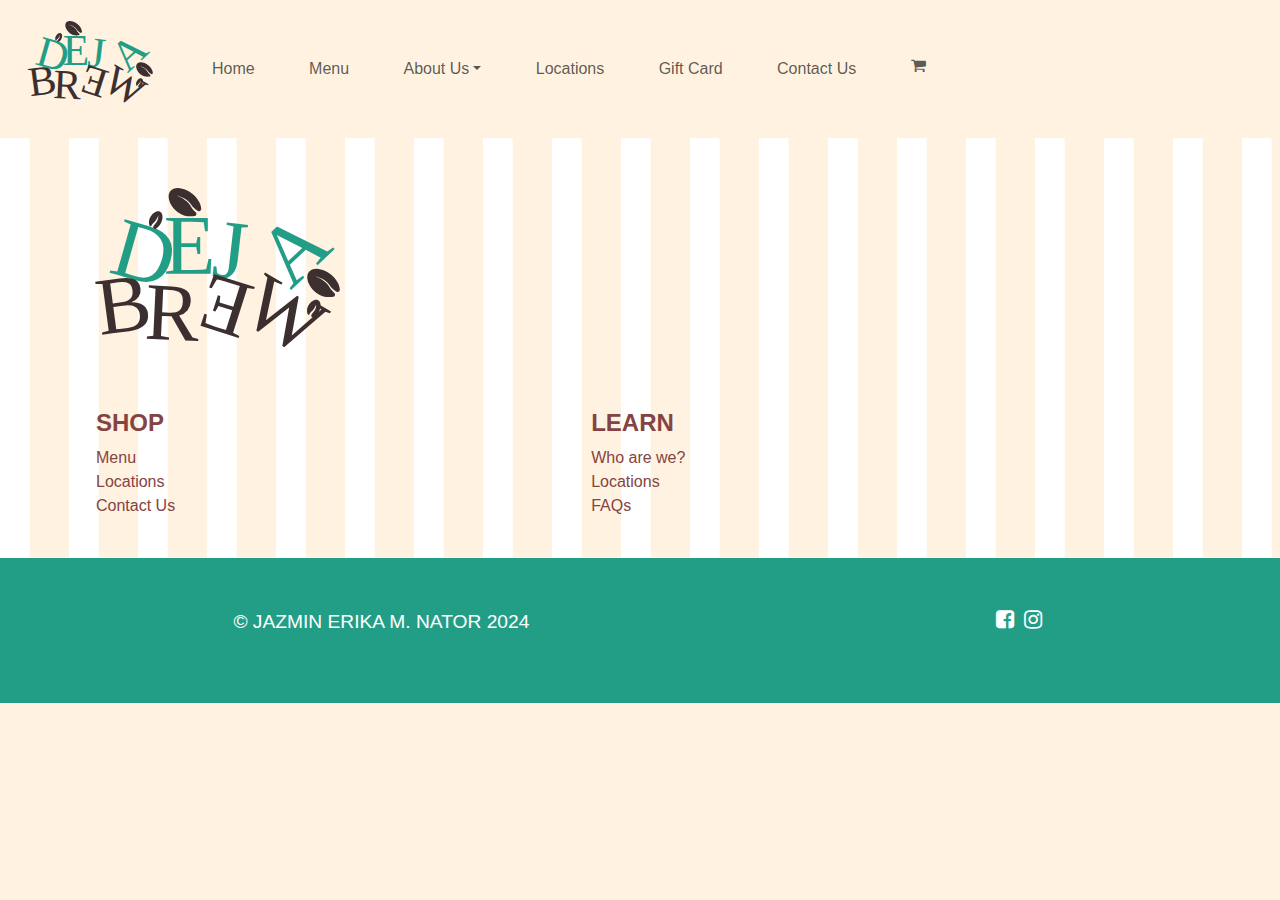
==== pages/cart.html @ 9db25663 "I think i just added nav and footer to all pages, also added 'Cart' page" ====
<!DOCTYPE html>
<html lang="en">
<head>
  <meta charset="UTF-8">
  <meta name="viewport" content="width=device-width, initial-scale=1.0">
  <title>Contact Deja Brew</title>
  <link rel="icon" href="../assets/icon.svg" type="image/svg">

    <!-- custom css -->
    <link rel="stylesheet" href="../css/style.css">
  
    <!-- font-awesome css -->
    <link rel="stylesheet" href="../assets/font-awesome-4.7.0/css/font-awesome.css">

    <!-- bootstrap -->
    <link rel="stylesheet" href="https://cdn.jsdelivr.net/npm/bootstrap@5.3.3/dist/css/bootstrap.min.css">
  
    <!-- fonts -->
    <link rel="preconnect" href="https://fonts.googleapis.com">
    <link rel="preconnect" href="https://fonts.gstatic.com" crossorigin>
    <link href="https://fonts.googleapis.com/css2?family=Roboto+Mono:ital,wght@0,100..700;1,100..700&display=swap" rel="stylesheet">
  
    <link href="https://fonts.cdnfonts.com/css/caraque-trial" rel="stylesheet">

</head>
<body>
  
   
  <!-- NAVBAR -->
  <nav class="navbar navbar-expand-lg">

    <div class="container-fluid">
      <a href="../index.html"><object class="logo" data="../assets/logo.svg"></object></a>
      
      <button class="navbar-toggler" type="button" data-bs-toggle="collapse" data-bs-target="#navbarText" aria-controls="navbarText" aria-expanded="false" aria-label="Toggle navigation">
        <span class="navbar-toggler-icon"></span>
      </button>

      <div class="collapse navbar-collapse" id="navbarText">
        
        <ul class="navbar-nav mb-2 mb-lg-0 me-auto">

          <li class="nav-item">
            <a class="nav-link" aria-current="page" href="../index.html">Home</a>
          </li>
          
          <li class="nav-item"><a class="nav-link" href="../pages/menu.html">Menu</a></li>

          <li class="nav-item btn-group">

            <a class="btn nav-link dropdown-toggle" href="#" data-bs-toggle="dropdown" aria-expanded="false">About Us</a>

            <ul class="dropdown-menu">
              <li><a href="../pages/who-are-we.html" class="dropdown-item nav-link" target="_blank">Who are we?</a></li>
              <li><a href="../pages/frequently-asked-questions.html" class="dropdown-item nav-link" target="_blank">FAQs</a></li>
            </ul>

          </li>
        
        

          <li class="nav-item"><a class="nav-link" href="../pages/locations.html">Locations</a></li>
          <li class="nav-item"><a class="nav-link" href="../pages/gift-card.html" target="_blank">Gift Card</a></li>
          <li class="nav-item"><a class="nav-link" href="../pages/contact-us.html">Contact Us</a></li>
          <li class="nav-item"><a class="nav-link fa fa-shopping-cart fa-2x" href="../pages/cart.html"><span class="nav-link">Cart</span></a></li>

        </ul>

      </div>


    </div>
  </nav>

  <!-- NAVBAR END -->




<!-- vertical stripe background -->
<section class="img-background">



  <!-- !!!!!! PAGE CONTENT !!!!!! -->
   
  <div class="insert-name page">


  </div>
  
  <!-- PAGE CONTENT END -->





   <!-- FOOTER -->
    
   <footer>
      
    <a href="#"><object class="" data="../assets/logo.svg"></object></a>

    <div class="footer-content">

      <ul>
        <h4>SHOP</h4>
        <li><a href="../pages/menu.html">Menu</a></li>
        <li><a href="./pages/locations.html">Locations</a></li>
        <li><a href="./pages/contact-us.html">Contact Us</a></li>
      </ul>

      <ul>
        <h4>LEARN</h4>
        <li><a href="../pages/who-are-we.html">Who are we?</a></li>
        <li><a href="../pages/locations.html">Locations</a></li>
        <li><a href="../pages/frequently-asked-questions.html">FAQs</a></li>
      </ul>

    </div>
    
    <section class="bottom">
      <p class="copyright">© JAZMIN ERIKA M. NATOR 2024</p>

      <div class="social-media">
        <a href=""><span class="fa fa-facebook-square fa-lg" alt="facebook link"></a>
        <a href=""><span class="fa fa-instagram fa-lg" alt="email link"></a>
      </div>
    </section>

  </footer>

  <!-- FOOTER END -->

</section>
<!-- vertical stripe background end -->




  <!-- JAVASCRIPT -->
  <script src="https://cdn.jsdelivr.net/npm/@popperjs/core@2.11.8/dist/umd/popper.min.js" integrity="sha384-I7E8VVD/ismYTF4hNIPjVp/Zjvgyol6VFvRkX/vR+Vc4jQkC+hVqc2pM8ODewa9r" crossorigin="anonymous"></script>
  <script src="https://cdn.jsdelivr.net/npm/bootstrap@5.3.3/dist/js/bootstrap.min.js" integrity="sha384-0pUGZvbkm6XF6gxjEnlmuGrJXVbNuzT9qBBavbLwCsOGabYfZo0T0to5eqruptLy" crossorigin="anonymous"></script>
  


</body>
</html>
---- css/style.css ----
/* stylesheet */


* {
  font-family: 'Consolas', sans-serif;
  color: #3C2F2F;
  margin: 0;
  padding: 0;
}

@font-face {
  font-family: 'Aurora';
  src: url(../assets/fonts/AURORA-Regular.ttf);
}

.btn-primary {
  color: #3C2F2F !important;
  background: #FFF2E1 !important;
  border-radius: 10em !important;
  border: 2px solid #3C2F2F !important;
  padding: .5em 4em !important;
  box-shadow: 0 0 0 0 #3C2F2F !important;
  font-family: 'Caraque Trial', sans-serif !important;
  transition: all 0.1s ease-in-out; 
}

.btn-primary:hover {
  transform: translateY(-4px) translateX(-2px);
  box-shadow: 2px 5px 0 0 #3C2F2F !important;
}

.btn-primary:active {
  transform: translateY(2px) translateX(1px);
  box-shadow: 0 0 0 0 #3C2F2F !important;
}

.sub-header {
  font-family: 'Caraque Trial', sans-serif;
  color: #854442 !important;
}

.heading {
  font-family: 'Aurora', sans-serif;
}

.reddish-text {
  color:#854442 !important;
}

body {
  background: #FFF2E1 !important;
}

.border-container {
  background: white;
  border: #3C2F2F solid 2px;
  border-radius: 2em;
  box-shadow: 8px 8px 0px #3C2F2F ;
  padding: 30px;
}

.disclaimer {
  font-size: small;
  color: #7b7b7b;
}

a.regular-link {
  color: #854442;
}

a.regular-link:hover {
  color: #239E86;
}

/* NAVBAR */
.navbar {
  background: #FFF2E1;
}

.navbar-nav{
  gap: 3vmax; 
}

.nav-link:hover {
  color:#239E86 !important; 
}

div.collapse.navbar-collapse {
  margin-right: 1vmax;
}

.logo {
  width: 10vmax;
  margin: 1vmax 4vmax 1vmax 1vmax;
}

span.nav-link {
  display: none;
}

@media screen and (max-width:991.5px) {
  
  .nav-item.btn-group {
    flex-direction: column;

    .btn.dropdown-toggle {
      text-align: left;
    }
  }

  ul.dropdown-menu {
    display: block;
    background: none;
    border: none;

    a {
      color: inherit;
      margin-left: 5px;
    }

    a:hover {
      background-color: none !important;
    }

  }

  span.nav-link {
    margin-left: 5px;
    display: inline;
  }

}

/* NAVBAR END */

/* MARQUEE */

.wrapper {
  padding: 20px 0 30px 0;
}

.marquee-text {
  overflow: clip;
}

.marquee-text-track {
  display: flex;
  gap: 4.8rem;
  animation: marquee-move-text 30s linear infinite;
  width: max-content;
  padding-left: 4.8rem;
}

.marquee-text-track p{
  text-transform: uppercase;
  font-family: 'Caraque Trial';
  color: #FFF2E1;
  font-size: 30px;
}

.marquee-image-track img{
  display: block;
  width: auto;
  height: 150px;
}

.marquee-image-track:hover, .marquee-text-track:hover{
  animation-play-state: paused;
}


.marquee-image-track {
  display: flex;
  gap: 4.8rem;
  animation: marquee-move-text 20s linear infinite;
  width: max-content;
  padding-left: 4.8rem;
}


.wavy {
  background: #239E86;

  --mask:
    radial-gradient(37.17px at 50% calc(100% - 52.5px),#000 99%,#0000 101%) calc(50% - 50px) 0/100px 100%,
    radial-gradient(37.17px at 50% calc(100% + 27.5px),#0000 99%,#000 101%) 50% calc(100% - 25px)/100px 100% repeat-x;
   -webkit-mask: var(--mask);
           mask: var(--mask);
}

.img-background {
  background-image: url("data:image/svg+xml,%3Csvg xmlns='http://www.w3.org/2000/svg' width='69' height='69' viewBox='0 0 100 100'%3E%3Cg stroke='%23CCC' stroke-width='0' %3E%3Crect fill='%23FFFFFF' x='-60' y='-60' width='103' height='240'/%3E%3C/g%3E%3C/svg%3E");
}

@keyframes marquee-move-text {
  to {
    transform: translateX(-50%);
  }
  
}


/* MARQUEE END */


/* HEADLINE */

.headline-container {
  display: flex;
  justify-content: center;
  align-items: center;

  h1 {
    font-size: 70px;
  }
}

.headline-container img {
  display: block;
  width: 30%;
  transition: transform .7s ease-in-out;
}

.headline-container img:hover {
  transform: rotate(-35deg) scale(1.1);
}

/* HEADLINE END */


/* MENU */

section.menu {
  background: #239E86;
  --mask:
    radial-gradient(37.17px at 50% 52.5px,#000 99%,#0000 101%) calc(50% - 50px) 0/100px 51% repeat-x,
    radial-gradient(37.17px at 50% -27.5px,#0000 99%,#000 101%) 50% 25px/100px calc(51% - 25px) repeat-x,
    radial-gradient(37.17px at 50% calc(100% - 52.5px),#000 99%,#0000 101%) calc(50% - 50px) 100%/100px 51% repeat-x,
    radial-gradient(37.17px at 50% calc(100% + 27.5px),#0000 99%,#000 101%) 50% calc(100% - 25px)/100px calc(51% - 25px) repeat-x;
  -webkit-mask: var(--mask);
          mask: var(--mask);
}

div.menu {
  padding: 100px 0;
}

.menu {

  /* hr {
    max-width: 100px;
    margin: 0 auto;
    border: #FFF2E1 solid 2px;
  } */

  h3 {
    text-align: center;
    font-size: 5vmax;
    color: #FFF2E1;
  }

  .row {

    gap: 2rem;

    .card {
      border: #3C2F2F solid 2px;
      border-radius: 2em;
      max-width: 50vmax;
      transition: all 0.1s ease-in-out;
    }

    .card:hover{
      transform: translateY(-4px) translateX(-2px);
      box-shadow: 8px 8px #3C2F2F;
      
    }

    img.card-img-top{
      width: 50%;
      height: auto;
      margin-top: 50px;
    }
  
    p.card-text {
      text-align: justify;
    }

    span.price {
      text-transform: uppercase;
      font-weight: bold;
      color: #854442;
    }

    .btn-primary {
      padding: 2% 10% !important;
      background: #854442 !important;
      color: #FFF2E1 !important;
    }

    button {
      display: block !important;
    }

    .buttons {
      display: flex;
      justify-content: center;
      gap: 5%;
    }

    .btn-group {
      border: #7b7b7b solid thin;

      .btn {  
        color: #3C2F2F;
      }

      .plus, .minus {
        color: #7b7b7b !important;
      }

      .btn.btn-arith:hover {
        background: #dadada;
      }

      .quant:hover {
        cursor: text;
      }

    }



  }
}

/* ABOUT US */

div.about-us.landing-page {
  display: flex;
  flex-direction: row;
  justify-content: space-between;
  max-width: 82%;
  margin: 20px auto;
  border-radius: 2em !important;
  border: #3C2F2F solid 2px;
  box-shadow: none;
  gap: 2%;
  transition: all 0.1s ease-in-out;

  img.border-container {
    padding: 0;
    object-fit: cover;
    max-width: 40%;
    box-shadow: none;
    border-radius: 1em;
  }
  

  div.collapsable {

    /* border: red solid thin; */
    margin: 20px 20px 20px 0px;

    h3 {
      text-align: center;
    }

    p {
      text-align: justify;
    }

    section {
      display: flex;
      border-bottom: #acacac solid 2px;
      margin-top: 20px; 
      justify-content: space-between;
    }

    a {
      text-decoration: none;

    }

    div.card {
      border: none !important;
    }

    section.collapsable {
      /* border: red solid thin; */
      margin-bottom: 0;
    }

    div.see-our-menu {
      border-top: #acacac solid 2px;
      border-bottom: #acacac solid 2px;
      display: flex;
      justify-content: center;
      margin-bottom: 30px;
    }

    a.see-our-menu {
      /* border: red solid thin; */
      text-align: center;
      font-size: larger;
      color: #239E86;
      font-weight: 500;
      transition: all 0.1s ease-in-out;
    }

    a.see-our-menu:hover {
      text-decoration: underline;
      margin-right: 5px;
    }
    
  } 

  .location {
    font-weight: bolder;
  }

}

div.about-us.landing-page:hover{
  transform: translateY(-4px) translateX(-2px);
  box-shadow: 8px 8px #3C2F2F;
}

.arrow { /* rotating dropdown arrow :3 */
  transition: 0.5s;
}

  .arrow:not(.collapsed) {
    transform: rotate(180deg);
  }

  .arrow:is(.collapsed) {
    transform: rotate(0deg);
  }

/* ABOUT US END*/

/* MENU END */

/* FOOTER */

footer {

  object {
    margin-top: 50px;
    margin-left: 7%;
    max-width: 250px;
  }

  li {
    list-style-type: none;
  }

  div.footer-content {

    display: flex;
    gap:20%;
    

    h4 {
      font-weight: bolder;
    }

    a {
      font-size: medium;
      text-decoration: none;
    }
    
    h4, a {
      color:#854442;
    }

    a:hover{
      text-decoration: underline;
      transition: text-decoration 0.3s ease-in-out;
    }

    ul {
      margin: 40px 5%;
    }
  }

  .bottom {
    
    padding: 50px 0;
    display: flex;
    justify-content: space-around;
    background: #239E86;
    
    p {
      color: white;
      font-size: larger;
    }

    a span{
      color: white;
      margin-right: 5px;
    }

  }
}
/* FOOTER END */

@media screen and (max-width: 1200px) {
  .headline-container {
    
    img {
      display: none;
    }

    .headline {

      h1 {
        font-size: 50px;
        text-align: center;
        margin: 10% 5% 0 5%;
      }

      p {
        font-size: medium;
        margin: 5% 10%;
        text-align: justify;
      }

      a {
        display: block;
        max-width: 50%;
        margin: 0 auto;
      }

      h1, p{
        transition: all 0.3s ease-in-out;
      }
    }

  }
}

@media screen and (max-width: 800px) { /* for phones and below*/

  div.about-us.landing-page {
    flex-direction: column;
    transition: all 0.3s ease-in-out;

    img.border-container {
      max-width: 100%;
      margin-bottom: 5%;
      transition: all 0.3s ease-in-out;
    }

    div.collapsable {
      margin: 0 2% 5% 2%;
      /* border: red solid thin; */
      transition: all 0.3s ease-in-out;

      p {
        span {
          display: none;
          transition: all 0.3s ease-in-out;
        }
      }

    }

    
  }
}

/* FOR ALL PAGES */
.page {

  h1.heading.wavy {
    text-align: center;
    color:#FFF2E1;
    font-size: 3vmax;
    padding: 50px 0 80px 0;
  }

  .border-container{
    margin: 50px auto;
    max-width: 50%;
  }

  @media screen and (max-width: 1200px) {
    
    .border-container, div.contact-info {
      max-width: 80%;
      transition: all 0.3s ease-in-out;
    }

    div.contact-info {
      /* border: red solid thin; */
      max-width: 100% !important;
      flex-direction: column;

      ul {
        padding-top: 0;
      }
    }
    
  }

  @media screen and (max-width: 800px) {
    .border-container, div.contact-info {
      max-width: 90%;
      transition: all 0.3s ease-in-out;
    }
  }

}

/* !!!! FAQs PAGE !!!! */

div.FAQs {


  p {
    text-align: justify;
  }


  div.border-container {
    
    h3 {
      text-align: center;
      margin: 30px 0;
    }
    
    div.contact-info {
      display: flex;
      justify-content: space-between;
      max-width: 70%;
      margin: 0 auto 30px auto;
      /* border: red solid thin; */      
    }

    ul {
      padding: 0;
    }

    li {
      /* border: red solid thin; */
      list-style-type: none;

      a {
        text-decoration: none;
        color: #3C2F2F;
      }

      span.social-media {
        font-family: 'Consolas', sans-serif;
        margin-left: 8px;
      }

      a:hover {
        text-decoration: underline;
      }

    }
  }
  
}

/* !!!! LOCATIONS PAGE !!!! */

.locations.page {

  .border-container {
    max-width: 80%;
  }

  div.border-container {
    display: flex;
    flex-direction: row;
    gap: 2%;
  }

  img.border-container {
    border-radius: 1em;
    max-width: 30%;
    max-height: auto;
    padding: 0;
    margin: 0;
  }

  .container-content {

    img {
      margin-right: 5px;
    }
  }

}
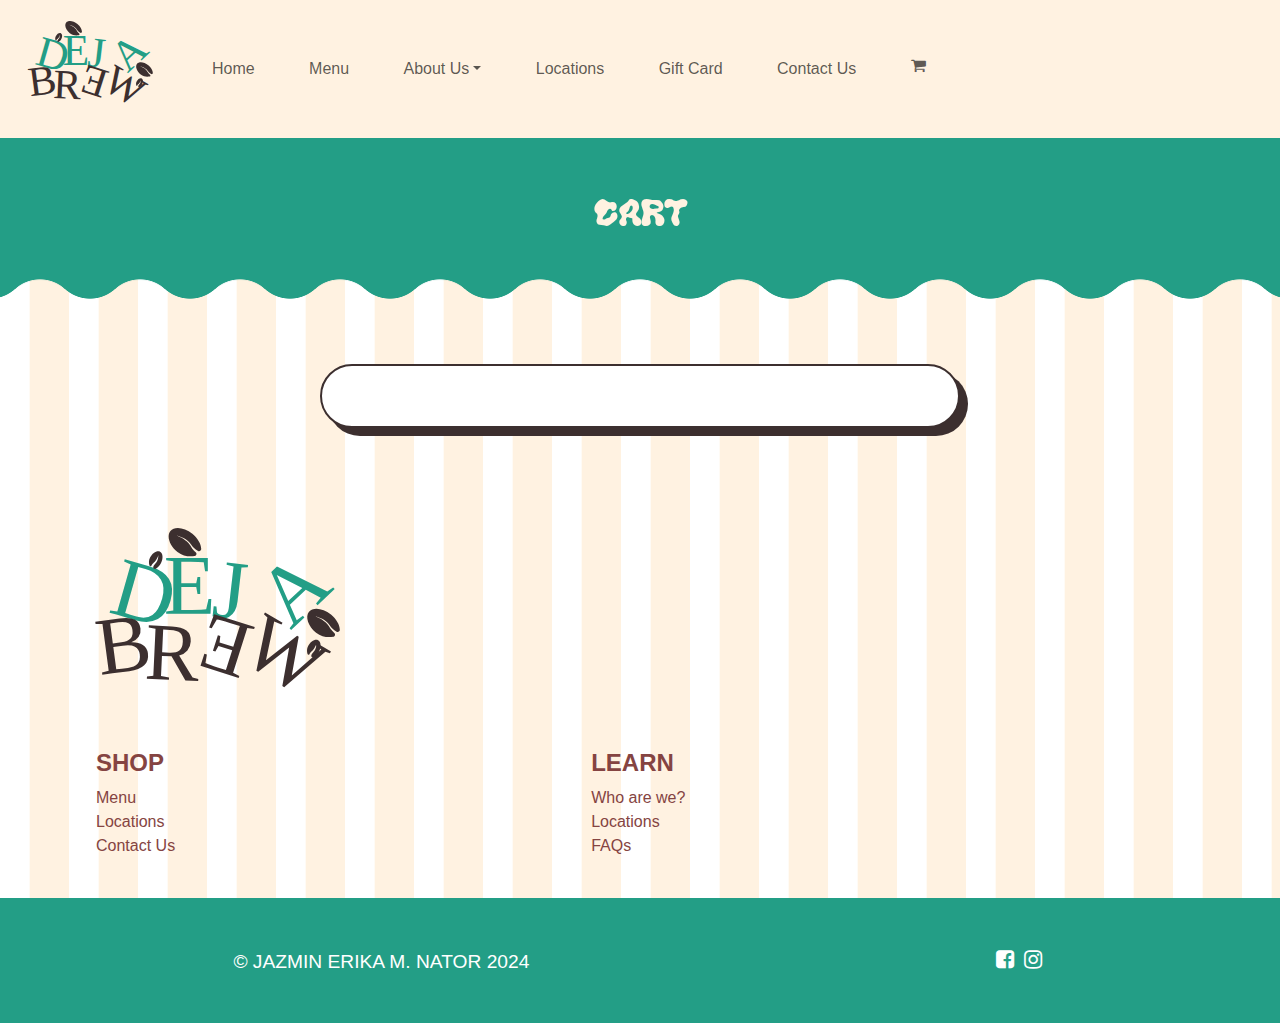
==== commit 5dcf7eba: "Better mobile responsiveness and got rid of weird white space at the bottom of the footer in some pa" ====
--- a/pages/cart.html
+++ b/pages/cart.html
@@ -3,7 +3,7 @@
 <head>
   <meta charset="UTF-8">
   <meta name="viewport" content="width=device-width, initial-scale=1.0">
-  <title>Contact Deja Brew</title>
+  <title>Cart</title>
   <link rel="icon" href="../assets/icon.svg" type="image/svg">
 
     <!-- custom css -->
@@ -75,25 +75,21 @@
   <!-- NAVBAR END -->
 
 
-
-
-<!-- vertical stripe background -->
 <section class="img-background">
 
+  <!-- PAGE CONTENT-->
+   
+  <div class="cart page">
 
+    <h1 class="heading wavy">Cart</h1>
+    
+    <div class="border-container">
 
-  <!-- !!!!!! PAGE CONTENT !!!!!! -->
-   
-  <div class="insert-name page">
-
+    </div>
 
   </div>
   
   <!-- PAGE CONTENT END -->
-
-
-
-
 
    <!-- FOOTER -->
     
@@ -133,16 +129,10 @@
   <!-- FOOTER END -->
 
 </section>
-<!-- vertical stripe background end -->
-
-
-
 
   <!-- JAVASCRIPT -->
   <script src="https://cdn.jsdelivr.net/npm/@popperjs/core@2.11.8/dist/umd/popper.min.js" integrity="sha384-I7E8VVD/ismYTF4hNIPjVp/Zjvgyol6VFvRkX/vR+Vc4jQkC+hVqc2pM8ODewa9r" crossorigin="anonymous"></script>
   <script src="https://cdn.jsdelivr.net/npm/bootstrap@5.3.3/dist/js/bootstrap.min.js" integrity="sha384-0pUGZvbkm6XF6gxjEnlmuGrJXVbNuzT9qBBavbLwCsOGabYfZo0T0to5eqruptLy" crossorigin="anonymous"></script>
   
-
-
 </body>
 </html>--- a/css/style.css
+++ b/css/style.css
@@ -242,7 +242,7 @@
 }
 
 div.menu {
-  padding: 100px 0;
+  padding: 200px 0;
 }
 
 .menu {
@@ -256,7 +256,7 @@
   h3 {
     text-align: center;
     font-size: 5vmax;
-    color: #FFF2E1;
+    color: white;
   }
 
   .row {
@@ -266,7 +266,7 @@
     .card {
       border: #3C2F2F solid 2px;
       border-radius: 2em;
-      max-width: 50vmax;
+      max-width: 82%;
       transition: all 0.1s ease-in-out;
     }
 
@@ -341,7 +341,7 @@
   flex-direction: row;
   justify-content: space-between;
   max-width: 82%;
-  margin: 20px auto;
+  margin: 0 auto 10% auto;
   border-radius: 2em !important;
   border: #3C2F2F solid 2px;
   box-shadow: none;
@@ -487,7 +487,7 @@
 
   .bottom {
     
-    padding: 50px 0;
+    padding: 50px 0 30px 0;
     display: flex;
     justify-content: space-around;
     background: #239E86;
@@ -569,6 +569,29 @@
 
     
   }
+  
+  footer div.footer-content {
+    ul {
+      margin: 50px 0;
+      transition: all 0.3s ease-in-out;
+    }
+  }
+
+  footer .bottom {
+
+    transition: all 0.3s ease-in-out;
+
+    p {
+      font-size: smaller;
+      transition: all 0.3s ease-in-out;
+    }
+
+    a span {
+      font-size: small;
+      transition: all 0.3s ease-in-out;
+    }
+  }
+
 }
 
 /* FOR ALL PAGES */
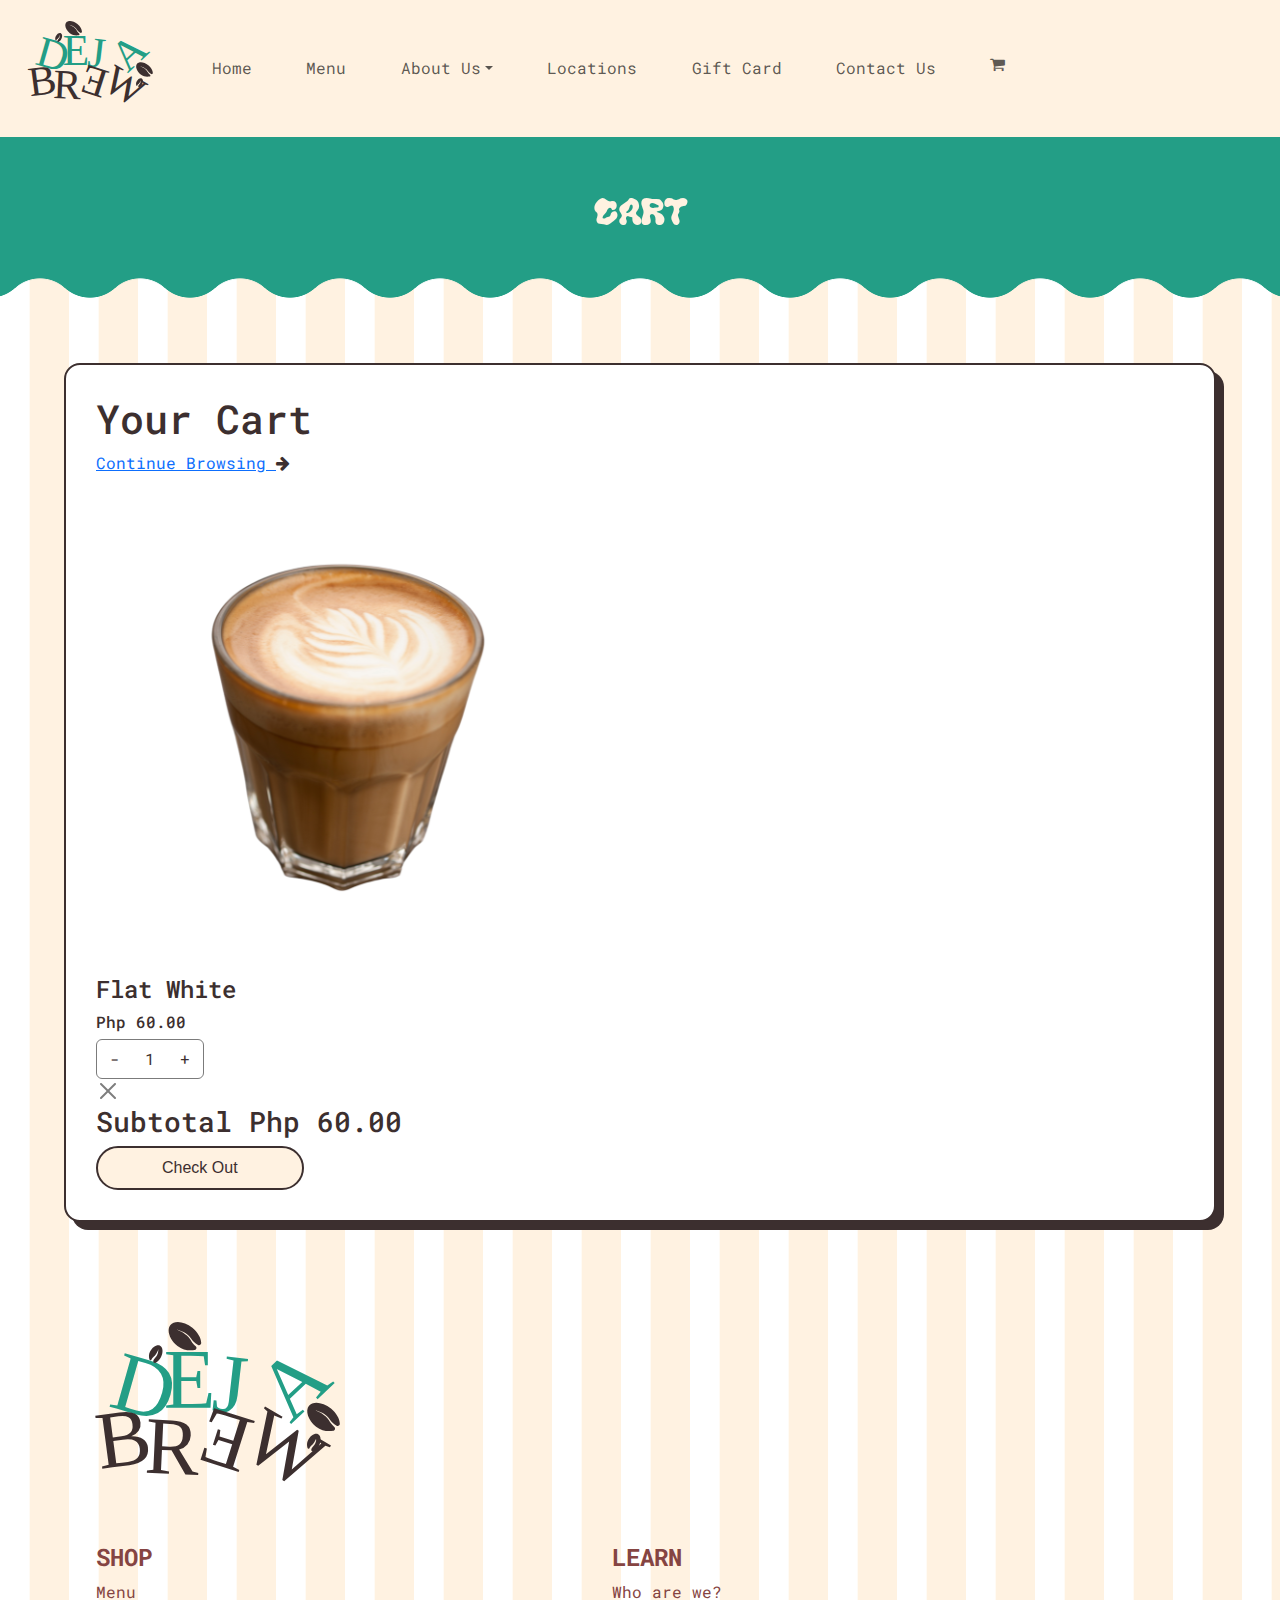
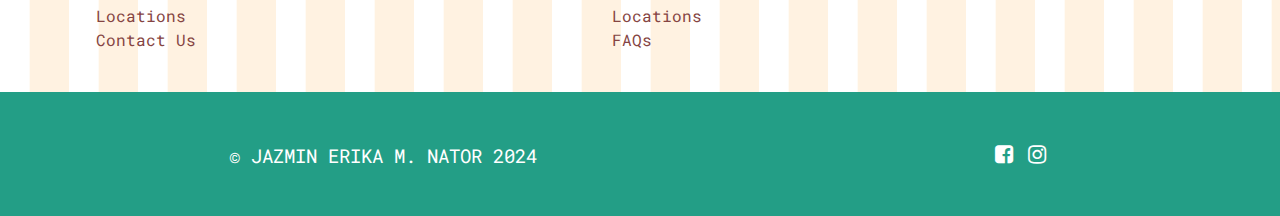
==== commit a36a9066: "Basic cart page layout (no css)" ====
--- a/pages/cart.html
+++ b/pages/cart.html
@@ -51,8 +51,8 @@
             <a class="btn nav-link dropdown-toggle" href="#" data-bs-toggle="dropdown" aria-expanded="false">About Us</a>
 
             <ul class="dropdown-menu">
-              <li><a href="../pages/who-are-we.html" class="dropdown-item nav-link" target="_blank">Who are we?</a></li>
-              <li><a href="../pages/frequently-asked-questions.html" class="dropdown-item nav-link" target="_blank">FAQs</a></li>
+              <li><a href="../pages/who-are-we.html" class="dropdown-item nav-link">Who are we?</a></li>
+              <li><a href="../pages/frequently-asked-questions.html" class="dropdown-item nav-link">FAQs</a></li>
             </ul>
 
           </li>
@@ -60,7 +60,7 @@
         
 
           <li class="nav-item"><a class="nav-link" href="../pages/locations.html">Locations</a></li>
-          <li class="nav-item"><a class="nav-link" href="../pages/gift-card.html" target="_blank">Gift Card</a></li>
+          <li class="nav-item"><a class="nav-link" href="../pages/gift-card.html">Gift Card</a></li>
           <li class="nav-item"><a class="nav-link" href="../pages/contact-us.html">Contact Us</a></li>
           <li class="nav-item"><a class="nav-link fa fa-shopping-cart fa-2x" href="../pages/cart.html"><span class="nav-link">Cart</span></a></li>
 
@@ -84,6 +84,48 @@
     <h1 class="heading wavy">Cart</h1>
     
     <div class="border-container">
+
+      <div class="top">
+        <h1>Your Cart</h1>
+        <a href="../pages/menu.html">Continue Browsing <span class="fa fa-arrow-right"></span></a>
+      </div>
+
+      <main class="content">
+
+
+        <section class="products">
+
+          <div class="product-preview">
+
+            <img src="../assets/menu-items/Flat white.png" alt="">
+
+            <div class="info">
+              <h4 class="product-name">Flat White</h4>
+              <h6 class="product-price">Php 60.00</h6>
+              
+              <div class="btn-group arith" role="group" aria-label="Add product">
+                <button type="button" class="btn btn-arith"> - </button>
+                <button type="button" class="btn btn-arith quant"> 1 </button>
+                <button type="button" class="btn btn-arith"> + </button>
+              </div>
+
+            </div>
+
+            <button type="button" class="btn-close" data-bs-dismiss="modal" aria-label="Close"></button>
+            
+          </div>
+          
+        </section>
+
+
+
+        <div class="check-out">
+
+          <h3 class="subtotal"><span class="smaller-text">Subtotal</span> <span class="subtotal">Php 60.00</span></h3>
+          <a href="#" class="btn btn-primary">Check Out</a>
+        </div>
+
+      </main>
 
     </div>
 
--- a/css/style.css
+++ b/css/style.css
@@ -2,7 +2,7 @@
 
 
 * {
-  font-family: 'Consolas', sans-serif;
+  font-family: 'Roboto mono', sans-serif;
   color: #3C2F2F;
   margin: 0;
   padding: 0;
@@ -72,11 +72,36 @@
   color: #239E86;
 }
 
+.btn-group.arith {
+  border: #7b7b7b solid thin;
+
+  .btn {  
+    color: #3C2F2F;
+  }
+
+  .plus, .minus {
+    color: #7b7b7b !important;
+  }
+
+  .btn.btn-arith:hover {
+    background: #dadada;
+  }
+
+  .quant:hover {
+    cursor: text;
+  }
+
+}
+
 /* NAVBAR */
 .navbar {
   background: #FFF2E1;
 }
 
+.active {
+  color: #239E86 !important;
+}
+
 .navbar-nav{
   gap: 3vmax; 
 }
@@ -96,6 +121,10 @@
 
 span.nav-link {
   display: none;
+}
+
+.underline {
+  text-decoration: underline;
 }
 
 @media screen and (max-width:991.5px) {
@@ -268,6 +297,27 @@
       border-radius: 2em;
       max-width: 82%;
       transition: all 0.1s ease-in-out;
+
+      img {
+        margin: 0 auto;
+      }
+    }
+
+    .descriptors {
+
+      .sub-header {
+        font-size: xx-large;
+      }
+      .price {
+        color: #7b7b7b;
+      }
+    }
+
+    .card-body {
+      display: flex;
+      flex-direction: column;
+      justify-content: space-between;
+      gap: 30px;
     }
 
     .card:hover{
@@ -308,26 +358,7 @@
       gap: 5%;
     }
 
-    .btn-group {
-      border: #7b7b7b solid thin;
-
-      .btn {  
-        color: #3C2F2F;
-      }
-
-      .plus, .minus {
-        color: #7b7b7b !important;
-      }
-
-      .btn.btn-arith:hover {
-        background: #dadada;
-      }
-
-      .quant:hover {
-        cursor: text;
-      }
-
-    }
+
 
 
 
@@ -609,8 +640,42 @@
     max-width: 50%;
   }
 
+  
+  section.collapsable {
+    border-top: #acacac solid 2px;
+    border-bottom: #acacac solid 2px;
+    margin: 10px 0 0 0;
+  }
+
+  h4.collapsable {
+
+    display: flex;
+    justify-content: space-between;
+    padding: 10px 5px 5px 5px;
+    
+
+    i {
+      display: block;
+      color: #854442;
+      transition: all 0.3s ease-in-out;
+    }
+
+    i:not(.collapsed) {
+      transform: rotate(180deg);
+    }
+  
+    i:is(.collapsed) {
+      transform: rotate(0deg);
+    }
+
+  }
+
   @media screen and (max-width: 1200px) {
     
+    h1.heading {
+      font-size: 50px !important;
+    }
+
     .border-container, div.contact-info {
       max-width: 80%;
       transition: all 0.3s ease-in-out;
@@ -701,14 +766,19 @@
     display: flex;
     flex-direction: row;
     gap: 2%;
+
+    .daraga {
+      order: 1;
+    }
   }
 
   img.border-container {
     border-radius: 1em;
+    object-fit: cover;
     max-width: 30%;
-    max-height: auto;
     padding: 0;
     margin: 0;
+
   }
 
   .container-content {
@@ -718,4 +788,423 @@
     }
   }
 
+  i, span {
+    font-weight: bold;
+    color:#239E86;
+  }
+
+  @media screen and (max-width: 800px) {
+    div.border-container {
+      flex-direction: column;
+      .daraga {
+        order: 0; 
+      }
+    }
+
+    img.border-container {
+      max-width: 100%;
+      margin-bottom: 30px;
+    }
+
+  }
+
+}
+
+
+/* !!!!! CONTACT US PAGE !!!!! */
+
+.contact-us.page {
+
+  h2 {
+    text-align: center;
+    color: #239E86;
+  }
+
+  .card {
+    border: none !important;
+  }
+
+  
+  
+}
+
+/* !!!! WHO ARE WE PAGE !!!! */
+
+.who-are-we.page {
+
+  p.border-container  {
+    text-align: justify;
+  }
+
+}
+
+
+/* !!!!! GIFT CARD PAGE !!!!! */
+
+.gift-card.page {
+
+  h3.heading {
+    display: flex;
+    justify-content: space-between;
+    margin-bottom: 50px;
+    color: #239E86;
+
+    i {
+      display: block;
+      color: #239E86;
+    }
+
+  }
+
+  div.border-container {
+    max-width: 30%;
+  }
+
+  @media screen and (max-width: 1200px) {
+    
+    div.border-container {
+      max-width: 50%;
+    }
+  }
+
+  @media screen and (max-width: 800px) {
+    
+    div.border-container {
+      max-width: 80%;
+    }
+  }
+}
+
+
+
+
+/* !!!!!! MENUUUUUUU !!!!!! */
+
+.product-menu.page {
+
+
+  div.tab-content {
+    padding: 30px 0;
+  }
+
+  li button.nav-link {
+    color: #7b7b7b;
+  }
+
+  div.card {
+    height: 100%;
+    padding-top: 20px;
+  }
+  
+  div.col {
+    margin-bottom: 2%;
+  }
+
+  .row {
+    align-items: stretch !important;
+  }
+
+  .btn-addtocart {
+    background: #239E86;
+    color: white;
+    padding: 7px 20px;
+  }
+
+  div.border-container {
+    max-width: 90%;
+    border-radius: 1em;
+  }
+
+  a {
+    text-decoration: none;
+  }
+
+  .prod-card {
+    border: #3C2F2F solid 2px;
+    border-radius: 1em;
+  }
+
+  .prod-card:hover {
+    border: #239E86 solid 2px;
+    transform: scale(1.05);
+    box-shadow: 0px 0px 4px 3px #239e8546;
+    transition: all 0.05s ease-in-out;
+  }
+
+  .prod-card:active {
+    border: #36c5a8 solid 2px;
+  }
+
+  img.card-img-top {
+    max-height: 300px;
+    object-fit: scale-down;
+  }
+
+  .addCartBtn:hover {
+    transform: scale(1.1);
+    background: #2fb79c;
+    box-shadow: 0px 0px 4px 2px #57ffdd9c;
+    transition: all 0.05s ease-in-out;
+  }
+
+  .addCartBtn:active {
+    background: #36c5a8 !important;
+    border: none !important;
+    color: white;
+  }
+
+  .card-body {
+
+    display: flex;
+    justify-content: space-between;
+    align-items: flex-end;
+
+    .prod-info {
+
+      /* border: red solid thin; */
+      h5 {
+        font-family: 'Caraque Trial', sans-serif;
+        color: #3C2F2F;
+        margin-bottom: 0 !important;
+      }
+
+      p {
+        color: #7b7b7b;
+        margin-bottom: 0 !important;
+      }
+    }
+
+    span.addtocart, a.fa {
+      background: #239E86;
+      color: white;
+      text-align: center;
+    }
+
+    a.fa {
+      text-decoration: none;
+      font-size: large;
+      padding: 20px;
+      border-radius: 5em;
+      display: block;
+    }
+
+    .md-vis {
+      display: none;
+      color: white;
+      font-size: medium;
+      margin-left: 10px;
+    }
+    
+  }
+
+  .tab-pane {
+
+    hr {
+      border: #7b7b7b solid thin;
+    }
+
+    h3 {
+      margin: 0 20px 20px 20px;
+    }
+  }
+
+
+
+  @media screen and (max-width:1000px) {
+    
+    div.col {
+      margin-bottom: 5%;
+    }
+
+    .card-body {
+      flex-direction: column;
+      align-items: center;
+      transition: all 0.3s ease-in-out; 
+
+      .prod-info {
+        text-align: center;
+        margin-bottom: 10%;
+        transition: all 0.3s ease-in-out; 
+      }
+      
+      .md-vis {
+        display: inline;
+      }
+
+      a.fa {
+        padding: 10px 20px;
+        transition: all 0.3s ease-in-out; 
+      }
+
+    }
+
+  }
+
+  @media screen and (max-width:575px) {
+    
+    div.card {
+      padding-top: 10px;
+      transition: all 0.3s ease-in-out; 
+
+      img {
+        /* border: red solid thin; */
+        margin-bottom: 0 !important;
+        transition: all 0.3s ease-in-out; 
+      }
+      
+      .prod-info {
+        /* border: red solid thin; */
+        margin-bottom: 0;
+        transition: all 0.3s ease-in-out; 
+      }
+    }
+
+    .card-body .md-vis {
+      display: none;
+    }
+
+    button.nav-link, .prod-info {
+      font-size: 10px;
+      font-weight: bold;
+      transition: all 0.3s ease-in-out; 
+    }
+    
+    .card-body a.fa {
+      display: none;
+    }
+  }
+
+
+}
+
+
+
+/* !!! MODAL !!! */
+
+.modal {
+
+  .modal-header {
+
+    .modal-title {
+      color: #7b7b7b;
+      font-weight: 400;
+      font-size: medium;
+    }
+
+  }
+
+  .modal-body {
+
+    img {
+      max-width: 70%;
+      display: block;
+      margin: 0 auto;
+    }
+
+    .prod-name, .volume {
+      text-align: center;
+    }
+
+    .prod-name {
+      color: #854442;
+      font-family: 'Caraque Trial', 'Consolas', sans-serif;
+      font-size: 32px;
+      margin-bottom: 0px;
+    }
+
+    .volume {
+      color: #7b7b7b;
+      font-weight: bold;
+    }
+
+    .description {
+      text-align: justify;
+      font-size: 14px;
+      
+    }
+
+    .collapsable {
+
+      border: 1px solid #d2d2d2;
+      border-radius: 10px;
+
+      h4.sub-header {
+        font-family: 'Roboto Mono', Consolas, sans-serif;
+        color: #7b7b7b !important;
+        font-size: 13px;
+        border: none;
+        i {
+          color: #7b7b7b;
+        }
+
+      }
+
+    }
+
+    .collapsable, .description, .card {
+      margin-left: 4%;
+      margin-right: 4%;
+    }
+
+    .card {
+      margin-top: 5px;
+      /* border: thin solid red; */
+      
+      p.card-body {
+        text-align: justify;
+        font-size: small;
+        padding: 0 5%;
+        color: #7b7b7b;
+      }
+    }
+
+  }
+
+  .modal-footer {
+    justify-content: space-around;
+
+    .buttons {
+      
+      /* border: thin solid red; */
+
+      .btn-group.arith{
+        margin-right: 5px;
+      }
+    }
+
+    .price {
+      font-family: 'Caraque Trial', sans-serif;
+      color: #239E86;
+    }
+
+  }
+
+}
+
+/* TOAST */
+
+.toast-container {
+
+  #addCartSuccess {
+
+    .toast-body, .fa-check-circle{
+      color: #368731;
+    }
+
+  }
+
+}
+
+
+
+
+
+/* !!!! CART PAGE !!!! */
+
+.cart.page {
+
+  div.border-container {
+    max-width: 90%;
+    border-radius: 1em;
+  }
 }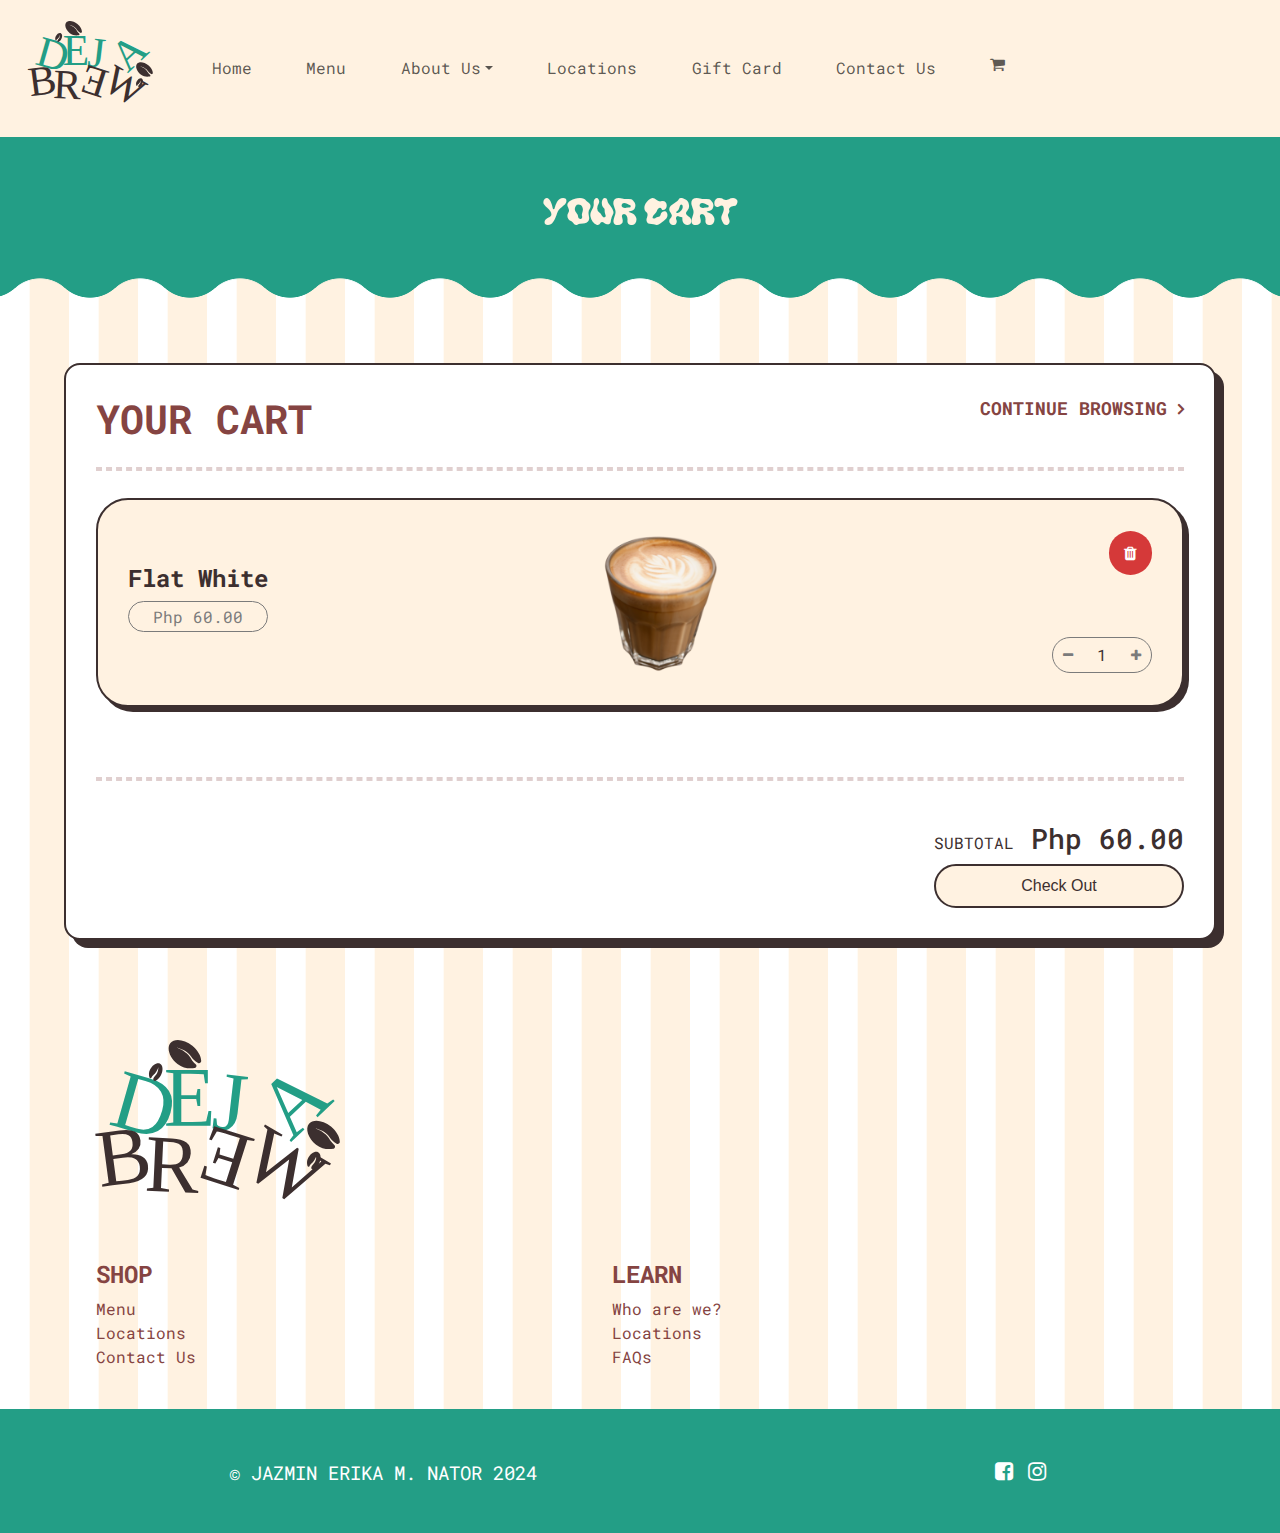
==== commit a6c90fe9: "ok na yan" ====
--- a/pages/cart.html
+++ b/pages/cart.html
@@ -81,48 +81,69 @@
    
   <div class="cart page">
 
-    <h1 class="heading wavy">Cart</h1>
+    <h1 class="heading wavy">Your Cart</h1>
     
     <div class="border-container">
 
       <div class="top">
         <h1>Your Cart</h1>
-        <a href="../pages/menu.html">Continue Browsing <span class="fa fa-arrow-right"></span></a>
+        <div class="return-to-menu">
+          <a href="../pages/menu.html">Continue Browsing <i class="fa fa-angle-right"></i></a> 
+        </div>
       </div>
 
+      <hr>
+
       <main class="content">
 
 
         <section class="products">
 
+
+          
           <div class="product-preview">
 
-            <img src="../assets/menu-items/Flat white.png" alt="">
+
 
             <div class="info">
+
               <h4 class="product-name">Flat White</h4>
               <h6 class="product-price">Php 60.00</h6>
+
+            </div>  
               
-              <div class="btn-group arith" role="group" aria-label="Add product">
-                <button type="button" class="btn btn-arith"> - </button>
-                <button type="button" class="btn btn-arith quant"> 1 </button>
-                <button type="button" class="btn btn-arith"> + </button>
+
+
+            <img class="product-image" src="../assets/menu-items/Flat white.png" alt="flat white">
+
+            <div class="buttons">
+
+              <div class="trash">
+                <span class="fa fa-trash"></span>
               </div>
 
+  
+              <div class="custom-arith">
+                <a class="minus fa fa-minus" type="button"></a>
+                <input type="text" value="1">
+                <a class="minus fa fa-plus" type="button"></a>
+              </div>
+              
             </div>
-
-            <button type="button" class="btn-close" data-bs-dismiss="modal" aria-label="Close"></button>
             
+
           </div>
+
+
           
         </section>
 
-
+        <hr>
 
         <div class="check-out">
 
           <h3 class="subtotal"><span class="smaller-text">Subtotal</span> <span class="subtotal">Php 60.00</span></h3>
-          <a href="#" class="btn btn-primary">Check Out</a>
+          <a href="./check-out.html" class="btn btn-primary">Check Out</a>
         </div>
 
       </main>
--- a/css/style.css
+++ b/css/style.css
@@ -1207,4 +1207,272 @@
     max-width: 90%;
     border-radius: 1em;
   }
+
+  .border-container { 
+    
+    hr {
+      border: 2px dashed #854442;
+    }
+
+    .top {
+      
+      display: flex;
+      justify-content: space-between;
+      
+      h1, a, i {
+        color: #854442;
+        font-weight: bolder;
+        text-transform: uppercase;
+      }
+
+      a {
+        text-decoration: none;
+        font-size: large;
+      }
+
+    }
+
+
+
+    main.content {
+
+      display: flex;
+      flex-direction: column;
+
+      section.products {
+        
+        .product-preview {
+          background: #FFF2E1;
+          display: flex;
+          border: 2px solid #3C2F2F;
+          box-shadow: 5px 5px 0px #3C2F2F;
+          justify-content: space-between;
+          padding: 0 30px;
+          border-radius: 2em;
+          margin: 1% 0 5% 0;
+
+
+
+          .info {
+
+            align-self: center;
+
+            .product-name {
+              font-weight: bold;
+            }
+
+            .product-price {
+              color: #7b7b7b;
+              font-weight: 400;
+              text-align: center;
+              border: 1px solid #7b7b7b;
+              padding: 5px 10px;
+              border-radius: 5em;
+            }
+
+          }
+
+
+
+          img {
+            max-width: 20%;
+          }
+
+          .buttons {
+            /* border: thin solid red; */
+            max-height: 100%;
+            display: flex;
+            flex-direction: column;
+            align-items: flex-end;
+            justify-content: space-around;
+
+            .trash {
+              background: rgb(213, 57, 57);
+              padding: 10px 15px;
+              border-radius: 10em;
+  
+              span {
+                color: white;
+              }
+  
+            }
+
+            .trash:hover {
+              background: rgb(235, 82, 82);
+            }
+
+            .trash:active {
+              background: rgb(255, 70, 70);
+            }
+
+            .custom-arith {
+              width: 100px;
+              padding: 5px 10px;
+              display: flex;
+              justify-content: space-between;
+              align-items: center;
+              overflow: hidden; 
+              border: 1px solid #7b7b7b;
+              border-radius: 2em;
+
+              input {
+                display: block;
+                text-align: center;
+                max-width: 20px;
+                background: none;
+                border: none;
+              }
+
+              a {
+                display: block;
+                max-height: 100%;
+              }
+
+              a.minus, a.plus {
+                
+                color: #7b7b7b;
+                font-size: small;
+                text-decoration: none;
+              }
+
+              a.minus:hover, a.plus:hover {
+
+                color: #acacac;
+                
+              }
+
+
+            }
+
+
+          }
+          
+
+        }
+        
+
+
+      }
+
+
+      .check-out {
+        align-self: flex-end;
+
+        h3.subtotal {
+          margin-top: 10%;
+        }
+
+        span.smaller-text {
+          font-size: medium;
+          font-weight: 400;
+          text-transform: uppercase;
+        }
+
+        a {
+          display: block;
+        }
+
+      } 
+    }
+
+
+  }
+
+  @media screen and (max-width: 800px){
+    
+    div.border-container {
+      max-width: 95%;
+      border-radius: 1em;
+      padding: 20px;
+    }
+
+    div.product-preview {
+      padding: 0 20px 0 0 !important;
+    }
+
+    img.product-image {
+      order: 0;
+      /* border: thin solid red !important; */
+    }
+
+    div.info {
+      order: 1;
+    }
+
+    .buttons {
+      order: 2;
+      /* border: thin solid red !important; */
+
+      div.trash {
+        padding: 3px 10px !important;
+      } 
+
+      .trash span {
+        font-size: small;
+      }
+
+    }
+
+  }
+
+  @media screen and (max-width: 550px) {
+    
+    .top h1{
+      font-size: x-large;
+    }
+
+    .top a {
+      font-size: smaller !important;
+    }
+
+    div.border-container {
+      max-width: 95%;
+      border-radius: 1em;
+      padding: 10px;
+    }
+
+    div.product-preview {
+      border-radius: 1em !important;
+      padding: 0 10px 0 0 !important;
+    }
+
+    .info .product-name {
+      font-size: medium;
+      margin-bottom: 0;
+    }
+
+    .info .product-price {
+      font-size: x-small !important;
+      padding: 2px 5px !important;
+      border-radius: 5em;
+    }
+
+    .buttons {
+      flex-direction: row !important;
+    }
+
+    .trash {
+      display: none;
+    }
+
+    .buttons .custom-arith{
+      padding: 2px 5px !important ;
+      max-width: 80px;
+      align-self: flex-end;
+      margin-bottom: 10px;
+
+      input {
+        font-size: x-small;
+      }
+
+      .minus, .add {
+        font-size: x-small !important;
+      }
+    }
+
+    .check-out a.btn {
+      padding: 2px 10px !important;
+    }
+  }
+
 }